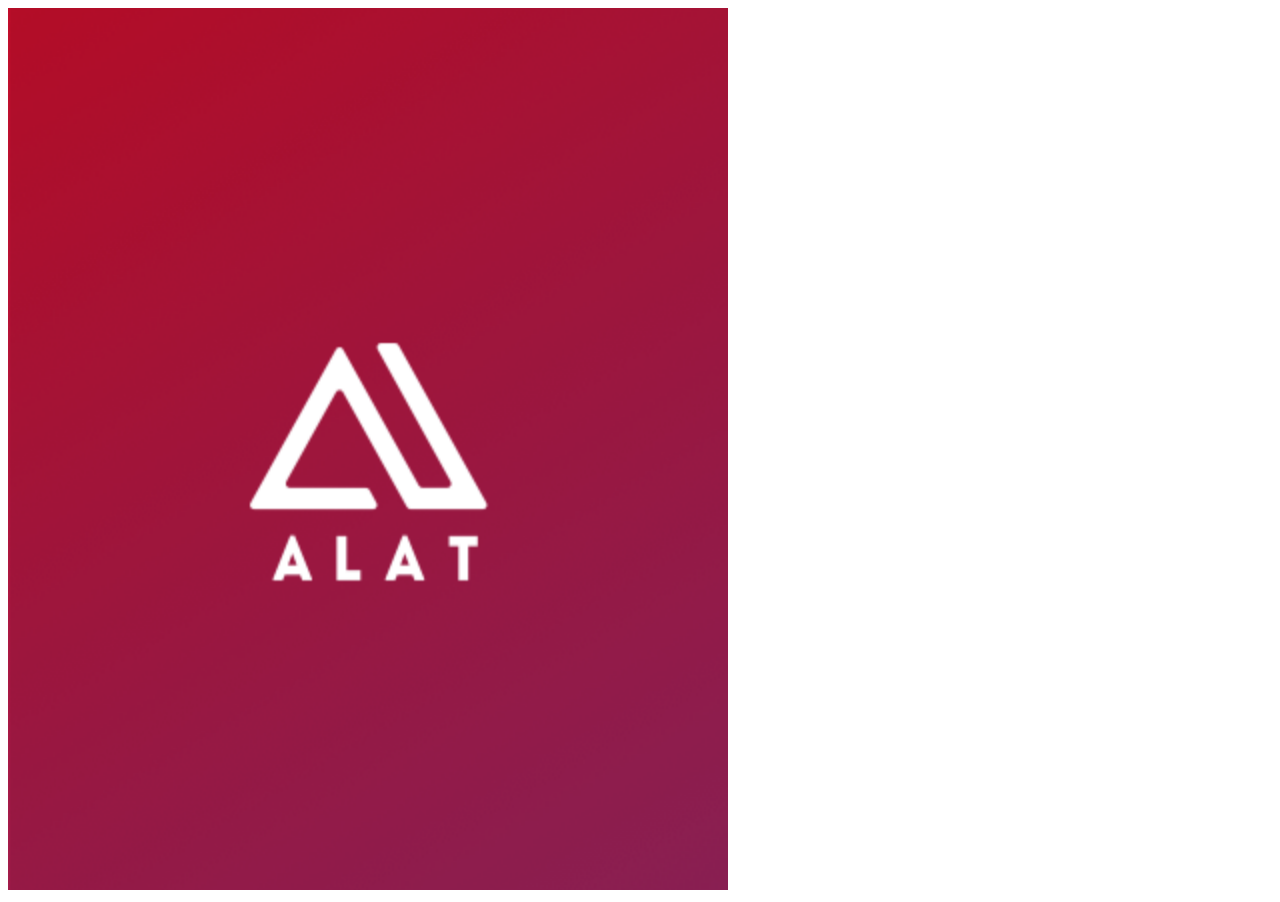
==== index.html @ f36a3bbc "changed index name" ====
<!DOCTYPE html>
<html lang="en">

<head>
    <meta charset="UTF-8">
    <meta name="viewport" content="width=device-width, initial-scale=1.0">
    <title>wembankAlat</title>
    <link rel="icon" href="./image/img 14.png">
    <link rel="stylesheet" href="C:\Users\USER\Desktop\wema bank project\index-wema.css">
</head>

<body>
    <div class="container">
       <a href="C:\Users\USER\Desktop\wema bank project\wema-pageTwo.html" target="_parent"><img class="displayLogo" src="./image/img15.png" alt=""></a> 
    </div>
</body>

</html>
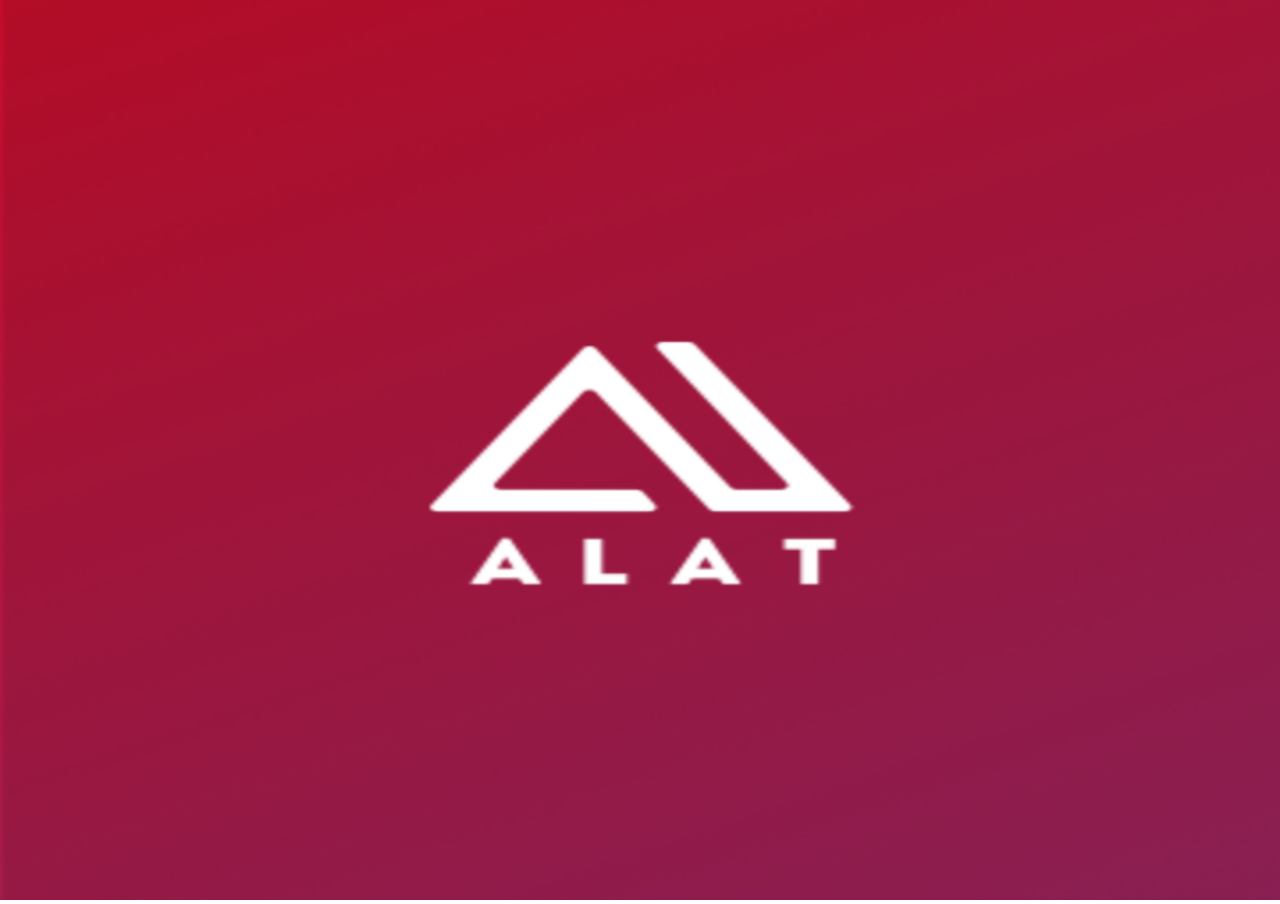
==== commit 16b81507: "my recent push" ====
--- a/index.html
+++ b/index.html
@@ -6,12 +6,12 @@
     <meta name="viewport" content="width=device-width, initial-scale=1.0">
     <title>wembankAlat</title>
     <link rel="icon" href="./image/img 14.png">
-    <link rel="stylesheet" href="C:\Users\USER\Desktop\wema bank project\index-wema.css">
+    <link rel="stylesheet" href="./index-wema.css">
 </head>
 
 <body>
     <div class="container">
-       <a href="C:\Users\USER\Desktop\wema bank project\wema-pageTwo.html" target="_parent"><img class="displayLogo" src="./image/img15.png" alt=""></a> 
+       <a href="./wema-pageTwo.html" ><img class="displayLogo" src="./image/img15.png" alt=""></a> 
     </div>
 </body>
 
--- a/index-wema.css
+++ b/index-wema.css
@@ -0,0 +1,482 @@
+*{
+    padding: 0;
+    margin: 0;
+}
+
+.container{
+    height: max-content;
+    }
+    .displayLogo{
+        height: 100vh;
+        width: 100%;
+    }
+    .pageTwoContainer{
+        height: 100vh;
+        width: 100%;
+        background-color: rgb(0, 0, 0);
+        padding-top: 20px;
+        color: white;
+        
+    }
+    .middleSection{
+        border:solid #ab2656;
+        width: 500px;
+        margin: auto;   
+        max-height: max-content;
+        height: 600px;
+        border-radius:  30px 0;
+        
+    }
+
+    .logoPageTwo{
+        width: 100px;
+        align-self: self-end;
+        align-self: center;
+        align-items: center;
+        margin-left: 180px;
+        
+      
+        
+        
+    }
+
+    .cbnLogo{
+        width: 15px;
+        margin-left: 15px
+       
+        
+        
+    }
+    .Licensed {
+        display: flex;
+        align-self: normal;
+        justify-content: center;
+        
+    }
+    .Licensed p {
+        font-size:small;
+        font-family: Arial, Helvetica, sans-serif;
+        
+    }
+    #slide-1 , #slide-2 , #slide-3{
+        width: 200px;
+        
+    }
+
+    .imageSection{
+        padding: 20px;
+        padding-top: 10px;
+    }
+    .slider-wrapper{
+        position: relative;
+        max-width: 210px;
+       
+        margin: 0 auto;
+    }
+    .slider{
+        display: flex;
+        aspect-ratio: 4 / 3;
+        overflow-x: auto;
+        scroll-snap-type: x mandatory;
+        scroll-behavior: smooth;
+        box-shadow: none;
+        
+    }
+    #button{
+        line-height: 60px;
+        height: max-content;
+        padding: 20px;
+        
+
+    }
+    .login , .get-started {
+        width: 450px;
+        height: 50px;
+        border-radius: 10px;
+    }
+    .get-started {
+        color: white;
+        background-color: #ab2656;
+        border: none;
+    }
+    .login {
+        background-color: white;
+        color: #ab2656;
+        border:  red;
+
+    }
+    #lastdiv{
+        display: flex;
+        
+        height: 70px;
+        width: 450px;
+        margin: auto;
+        justify-content: space-between;
+        padding: 0 10px;
+    }
+    #lastdiv img{ width: 50px;
+        align-items: center;
+
+    }
+    #lastdiv{
+        text-align: center;
+    }
+    #lastdiv p{
+        font-weight: lighter;
+        font-size: small;
+        font-family: Arial, Helvetica, sans-serif;
+    }
+    .lastparagraph{
+        margin-left: 250px;
+        line-height: 50px;
+    }
+    a{
+        text-decoration: none;
+        color: white;
+    }
+    .middleSectionLogininterface{
+       
+        width: 500px;
+        margin: auto;   
+        background-color: rgba(0, 0, 0, 0.815);
+        max-height: max-content;
+        height: 600px;
+        padding: 10px;
+
+    }
+    .loginLogoPage{
+        width: 100px;
+        justify-content: center;
+        align-self: center;
+        align-items: center;
+        margin-left: 180px;
+        
+    }
+    #img_Pdiv img{
+        justify-content: center;
+        
+    }
+    #img_Pdiv p{
+        text-align: center;
+       
+        font-size: xx-large;
+        font-family: Arial, Helvetica, sans-serif;
+        
+    }
+    .emaildiv{
+       
+        width: max-content; 
+       }
+       .passworddiv{
+        
+        width: max-content; 
+        margin-top: 10px;
+        
+       }
+       .passworddiv input img {
+        display: flex;
+       }
+       .passworddiv img{
+        width: 20px;
+        margin-right: 100px;
+        align-items: center;
+        position: absolute;
+        margin-right: 20px;
+       
+       }
+       .passworddiv input{
+        width:489px;
+        min-width: fit-content;
+        
+       }
+    label ,input {
+        width: 491px;
+        
+    }
+    label{
+        font-size:30px;
+        font-weight: 2px;
+        font-size: large;
+        font-family: Arial, Helvetica, sans-serif;
+        line-height: 50px;
+        }
+        
+        
+        input{
+          
+           background: none;
+           color: white;
+           border: none;
+           border-bottom: solid #ab2656 ;
+           font-size: large;
+           box-shadow: none;
+           text-shadow: none;
+           
+           }
+
+
+           .Forget{
+           line-height: 80px;
+           text-align: end;
+           color: #ab2656;
+         }
+
+
+         .loginButtonPageTwo{
+            width: 500px;
+            height: 50px;
+            border-radius: 10px;
+            margin: auto;
+            color: white;
+            background-color: #ab2656;
+            border: none;
+            
+         }
+           .Unable{
+            line-height: 50px;
+            font-family: Arial, Helvetica, sans-serif;
+            font-size: small;
+           }
+           span a{
+            color: #ab2656;
+           }
+           ul{
+            list-style:none;
+           }
+           ul li{
+            line-height: 30px;
+            font-family: Arial, Helvetica, sans-serif;
+            font-size: small;
+           }
+           .pagegetstartedContainer{
+            height: 100vh;
+            width: 100%;
+            background-color: rgb(0, 0, 0);
+            padding-top: 20px;
+            color: white;
+
+           }
+           .middleSectiongetstartedinterface{
+            border:solid #ab2656;
+            width: 500px;
+            margin: auto;   
+            max-height: max-content;
+            height: 600px;
+            border-radius:  30px 0;
+           }
+           .getstartedWelcomeDiv{
+            display: flex;
+            justify-content: center;
+            margin-top: 40px;
+            
+            
+            
+           }
+           .getstartedWelcomeDiv p{
+            font-size: x-large;
+            font-family: Arial, Helvetica, sans-serif;
+            line-height: 20px;
+           }
+
+           .getstartedWelcomeDiv img{
+            width: 20px;
+            margin-left: 5px;
+            
+           }
+           .getstartedWelcomeDiv .what-youparagraph{
+            font-size: large;
+            font-family: Arial, Helvetica, sans-serif;
+          
+            
+            
+        } 
+        .whatyoullgetAlat{
+            max-height: max-content;
+            font-family: Arial, Helvetica, sans-serif;
+            text-align: center;
+            justify-content: center;
+            font-size: large;
+            margin-top: 10px;
+            
+        }
+
+        #imagediv{
+            display: flex;
+            justify-content: space-between;
+            text-align: center;
+            font-family: Arial, Helvetica, sans-serif;
+            
+        }
+        #imagediv img{
+            width: 50px;
+            padding: 10px 20px;
+           
+            }
+
+            #imagediv p{
+                font-size: small;
+                
+            }
+
+        .whatwe-required{
+            display: flex;
+            justify-content: center;
+            margin-top: 30px;
+            
+           
+        }
+        .whatwe-required p{
+            font-size: large;
+            font-family: Arial, Helvetica, sans-serif; 
+        }
+        .whatwe-required img{
+            width: 20px;
+            margin-left: 5px;
+        }
+        
+        form{
+            
+            margin-top: 40px;
+            padding: 0 10px;
+        }
+          .check-Box{
+           width: 13px;
+           height: 13px
+           
+          }
+          .i-agree{
+            display: block;
+            padding: 0;
+            padding-left: 5px;
+            text-indent: -6px;
+          }
+#i-agree a{
+color: #ab2656;
+text-decoration: underline;
+
+
+}
+
+#i-agree p{
+    font-family: Arial, Helvetica, sans-serif;
+    
+
+}
+
+.buttontologindiv{
+    margin-top: 30px;
+    padding: 0 10px ;
+   
+    
+
+}
+
+.proceedButton-GetStarted{
+    width: 480px;
+    height: 50px;
+    border-radius: 10px;
+    margin: auto;
+    color: white;
+    background-color: rgba(128, 128, 128, 0.336);
+    border: none;
+    font-size: small;
+    
+    
+}
+.newAlatCustomerDiv{
+    font-family: Arial, Helvetica, sans-serif;
+    text-align: center;
+    margin-top: 15px;
+    
+}
+.newAlatCustomerDiv p{
+    font-size: small;
+
+}
+.getA-Loan-middleSection{
+    border:solid #ab2656;
+    width: 500px;
+    margin: auto;   
+    max-height: max-content;
+    height: 600px;
+    border-radius:  30px 0;
+    padding: 15px;
+}
+.arow-backdiv{
+    margin-top: 20px;
+   
+}
+.arow-backdiv img{
+    width: 45px;
+    height: 20px;
+    
+
+}
+.getStarted-div{
+    font-family: Arial, Helvetica, sans-serif;
+    margin-top: 20px;
+    font-size: medium;
+   
+
+}
+    .letgetto-know-you-countrydiv{
+        line-height: 50px;
+        font-family: Arial, Helvetica, sans-serif;
+        font-size: medium;
+        font-weight: lighter;
+    }
+    
+select{
+    position: absolute;
+    padding-right: 2px;
+    background-color: transparent;
+    color: white;
+    border: none;
+    margin-right: 40px;
+}
+
+.selectYourCountryInput{
+    width:489px;
+    min-width: fit-content;
+    border-bottom: solid white ;
+}
+
+.phonenumberDiv{
+    margin-top: 10px;
+   
+}
+
+.selectphonenumberInput{
+    width:100px;
+    display: inline-block;
+    border-bottom: solid white;
+    
+  
+    
+}
+
+.customerphonenumebrInput{
+    display: inline-block;
+    width: 359px;
+    margin-left: 30px;
+    border-bottom: solid white;
+}
+
+.emailAdressDiv{
+    margin-top: 10px;
+}
+
+.continuebutton{
+    width: 500px;
+    height: 50px;
+    border-radius: 10px;
+    margin: auto;
+    color: white;
+    background-color: #ab2656;
+    border: none;
+    margin-top: 40px;
+}
+
+.emailAdressInput{
+    border-bottom: solid white;
+}